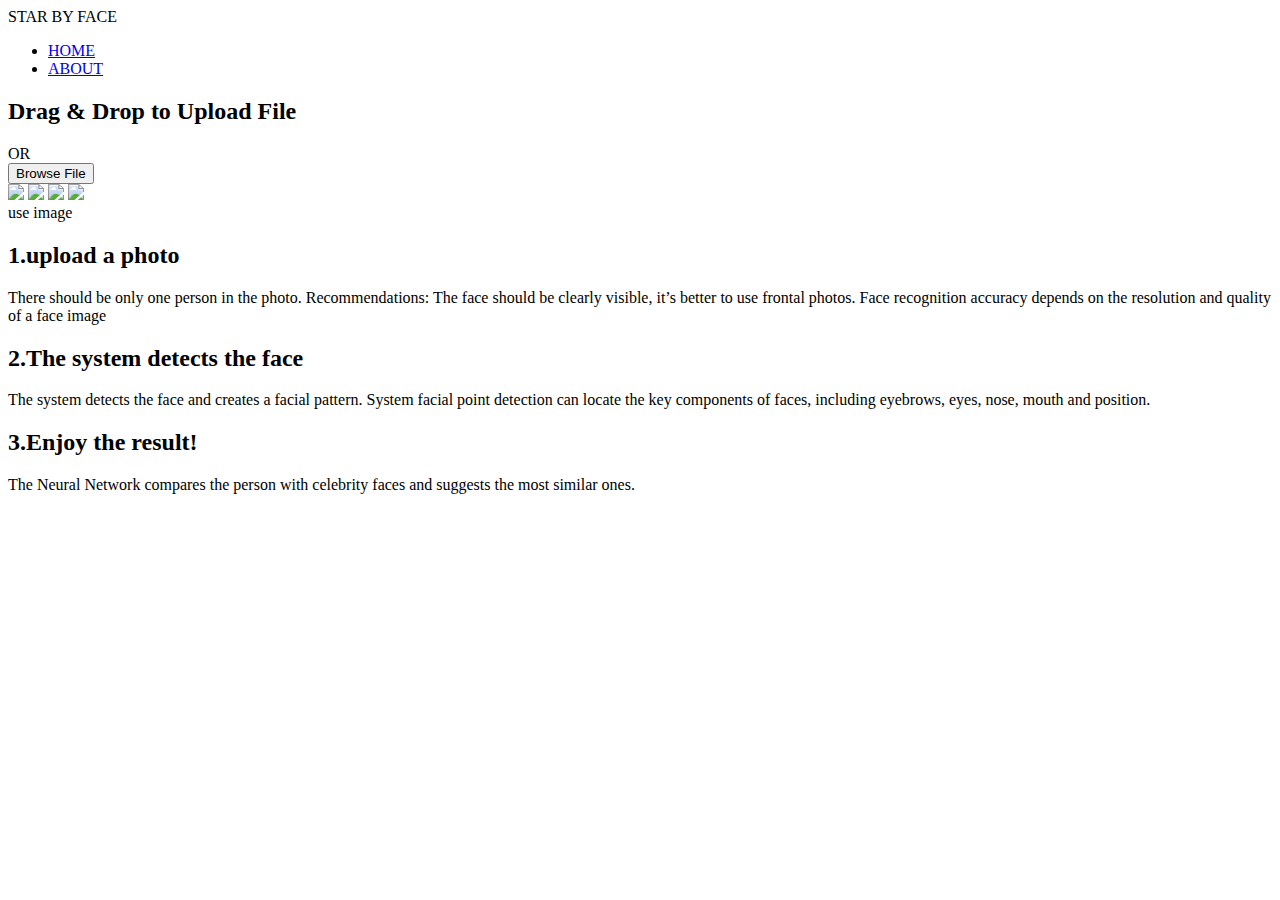
==== index.html @ a0ed8a4a "initial commit" ====
<!DOCTYPE html>
<html lang="en">
  <head>
    <meta charset="UTF-8" />
    <meta http-equiv="X-UA-Compatible" content="IE=edge" />
    <meta name="viewport" content="width=device-width, initial-scale=1.0" />
    <link
      rel="stylesheet"
      href="https://cdnjs.cloudflare.com/ajax/libs/font-awesome/6.0.0-beta3/css/all.min.css"
      integrity="sha512-Fo3rlrZj/k7ujTnHg4CGR2D7kSs0v4LLanw2qksYuRlEzO+tcaEPQogQ0KaoGN26/zrn20ImR1DfuLWnOo7aBA=="
      crossorigin="anonymous"
      referrerpolicy="no-referrer"
    />
    <link rel="stylesheet" href=".assets/css/main.css" />
    <link rel="stylesheet" href=".assets/css/dragdrop.css" />
    <link rel="stylesheet" href=".assets/css/instruction.css" />
    <link rel="stylesheet" href=".assets/css/responsive500.css" />
    <link rel="stylesheet" href=".assets/css/responsive900.css" />
    <title>Document</title>
  </head>
  <body>
    <div class="menu">
      <i class="fas fa-bars"></i>
    </div>
    <header>
      <!-- navbar -->
      <nav>
        <div class="nav_title">STAR BY FACE</div>
        <ul>
          <li><a href="#">HOME</a></li>
          <li><a href="#">ABOUT</a></li>
        </ul>
      </nav>
      <!-- drag and drop -->
      <div class="drag-area">
        <div class="icn"><i class="fas fa-cloud-upload-alt"></i></div>
        <div class="drag-text">
          <h2>Drag & Drop to Upload File</h2>
          <span>OR</span>
          <div class="browse-file-btn">
            <button>Browse File</button>
            <input type="file" hidden />
          </div>
        </div>
      </div>
    </header>
    <!-- image slider -->
    <section class="slider-container">
      <div class="slider-box">
        <div id="slider">
          <img src="images/modi.jpg" />
          <img src="images/yogi.jpg" />
          <img src="images/ram.jpg" />
          <img src="images/bal.jpg" />
        </div>
      </div>
      <div class="indicator">
        <span id="btn1"></span>
        <span id="btn2"></span>
        <span id="btn3"></span>
        <span id="btn4"></span>
      </div>
      <div class="use-photo-btn">use image</div>
    </section>
    <!-- instructions -->
    <section class="instructions">
      <div class="instruction1">
        <h2>1.upload a photo</h2>
        <div class="instruction-icon"><i class="fas fa-file-upload"></i></div>
        <p>
          <span>
            There should be only one person in the photo. Recommendations: The
            face should be clearly visible, it’s better to use frontal photos.
            Face recognition accuracy depends on the resolution and quality of a
            face image
          </span>
        </p>
      </div>
      <div class="instruction1">
        <h2>2.The system detects the face</h2>
        <div class="instruction-icon"><i class="fas fa-file-upload"></i></div>
        <p>
          The system detects the face and creates a facial pattern. System
          facial point detection can locate the key components of faces,
          including eyebrows, eyes, nose, mouth and position.
        </p>
      </div>
        <div class="instruction1" id="result">
          <h2>3.Enjoy the result!</h2>
          <div class="instruction-icon"><i class="fas fa-file-upload"></i></div>
          <p>
            The Neural Network compares the person with celebrity faces and
            suggests the most similar ones.
          </p>
        </div>
    </section>
  </body>
  <!-- <script src="./js/dragdrop.js"></script> -->
  <script src="./js/slider.js"></script>
</html>
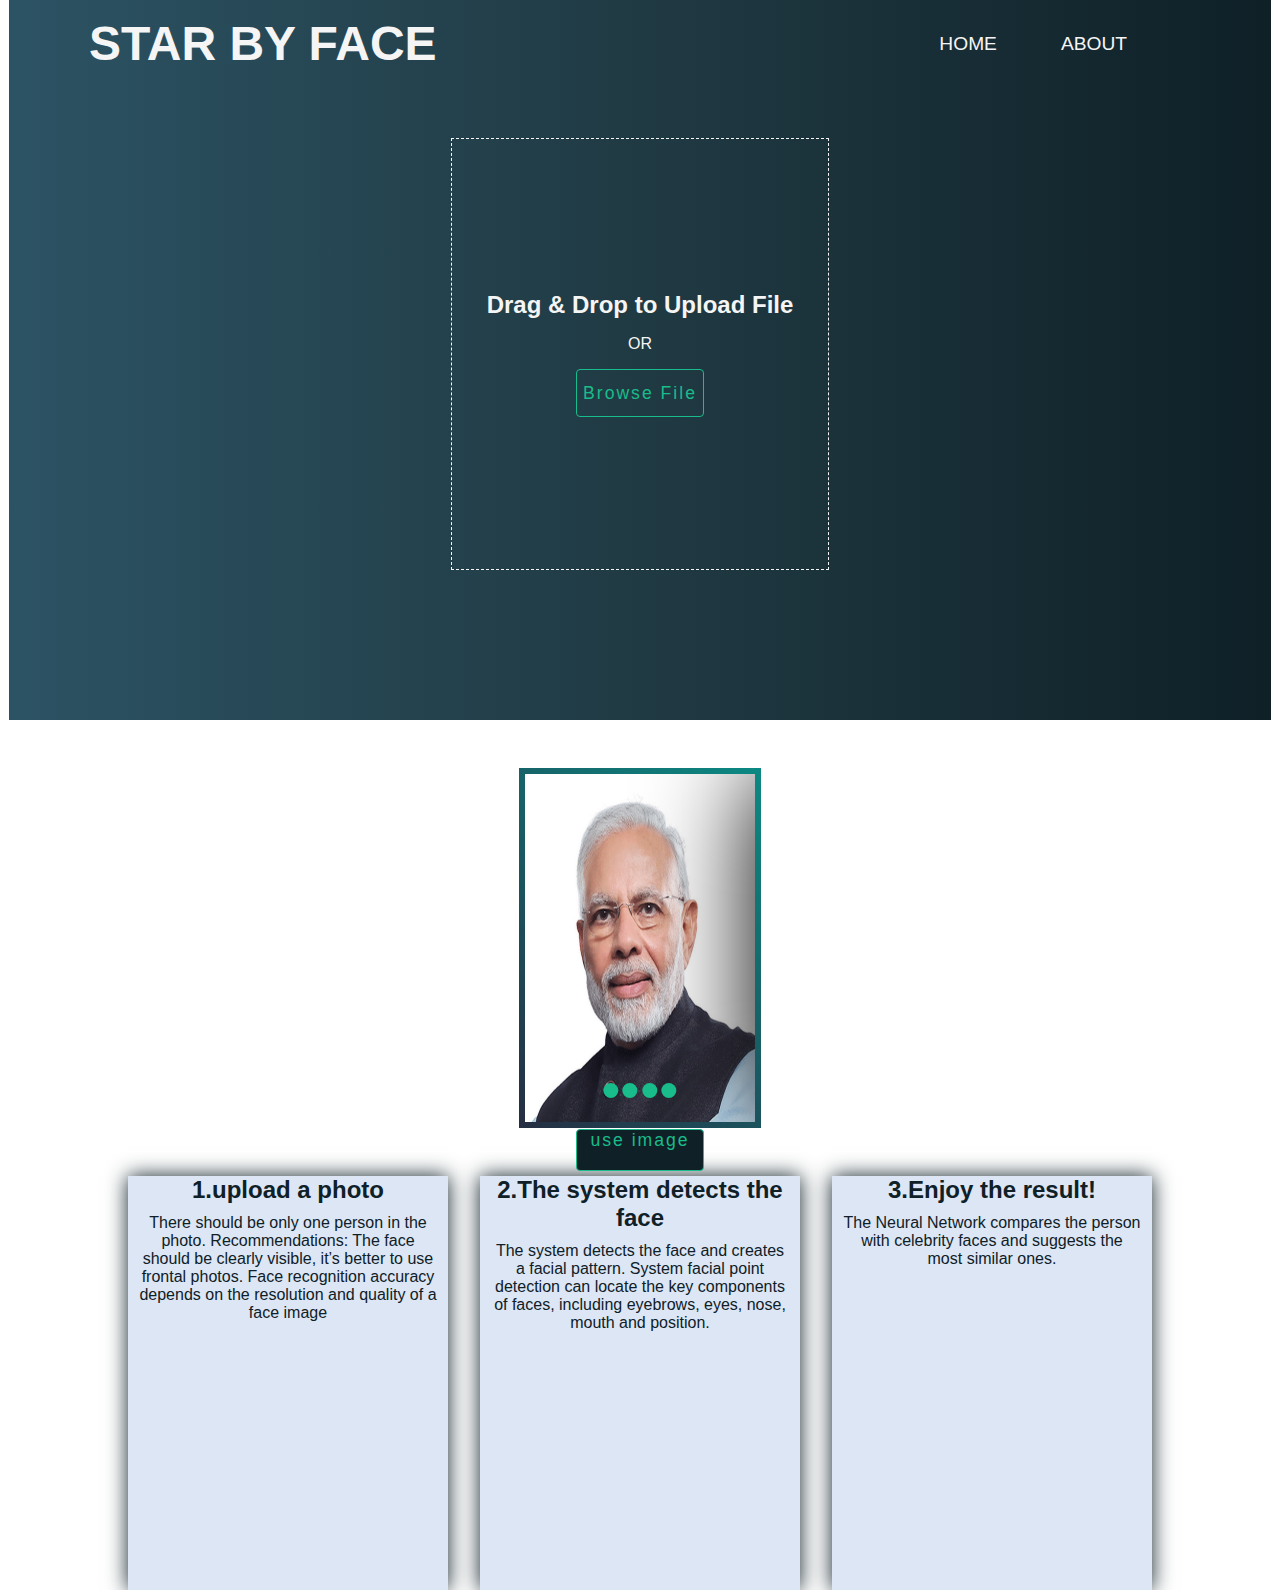
==== commit 17c5d80e: "fixed bugs" ====
--- a/index.html
+++ b/index.html
@@ -11,11 +11,11 @@
       crossorigin="anonymous"
       referrerpolicy="no-referrer"
     />
-    <link rel="stylesheet" href=".assets/css/main.css" />
-    <link rel="stylesheet" href=".assets/css/dragdrop.css" />
-    <link rel="stylesheet" href=".assets/css/instruction.css" />
-    <link rel="stylesheet" href=".assets/css/responsive500.css" />
-    <link rel="stylesheet" href=".assets/css/responsive900.css" />
+    <link rel="stylesheet" href="./assets/css/main.css" />
+    <link rel="stylesheet" href="./assets/css/dragdrop.css" />
+    <link rel="stylesheet" href="./assets/css/instruction.css" />
+    <link rel="stylesheet" href="./assets/css/responsive500.css" />
+    <link rel="stylesheet" href="./assets/css/responsive900.css" />
     <title>Document</title>
   </head>
   <body>
@@ -48,10 +48,10 @@
     <section class="slider-container">
       <div class="slider-box">
         <div id="slider">
-          <img src="images/modi.jpg" />
-          <img src="images/yogi.jpg" />
-          <img src="images/ram.jpg" />
-          <img src="images/bal.jpg" />
+          <img src="./assets/images/modi.jpg" />
+          <img src="./assets/images/yogi.jpg" />
+          <img src="./assets/images/ram.jpg" />
+          <img src="./assets/images/bal.jpg" />
         </div>
       </div>
       <div class="indicator">
@@ -96,5 +96,5 @@
     </section>
   </body>
   <!-- <script src="./js/dragdrop.js"></script> -->
-  <script src="./js/slider.js"></script>
+  <script src="./assets//js/slider.js"></script>
 </html>
--- a/assets/css/main.css
+++ b/assets/css/main.css
@@ -0,0 +1,148 @@
+/* @import url('https://fonts.googleapis.com/css2?family=Lato:wght@300&display=swap'); */
+
+/* @font-face {
+    font-family: BebasNeue-Regular;
+    src: url("C:\Users\vikash\Desktop\web\html\begginer.html\grid project\fonts\BebasNeue-Regular.otf") format("opentype");
+}
+@font-face {
+    font-family: RNSCamelia-ExtraBoldItalicr;
+    src: url("C:\Users\vikash\Desktop\web\html\begginer.html\grid project\fonts\RNSCamelia-ExtraBoldItalic.otf") format("opentype");
+} */
+*{
+    margin: 0;
+    padding: 0;
+    box-sizing: border-box;
+    font-family: 'Segoe UI', Tahoma, Geneva, Verdana, sans-serif;
+}
+body{
+    width: 98.6vw;
+    margin: auto;
+}
+.menu{
+    position: absolute;
+    top: 2%;
+    left: 90%;
+    font-size: 2rem;
+    color: white;
+    display: none;
+}
+/* header styling */
+header{
+    width: 100%;
+    height: 80vh;
+    background: #0F2027;  /* fallback for old browsers */
+    background: -webkit-linear-gradient(to right, #2C5364, #203A43, #0F2027);  /* Chrome 10-25, Safari 5.1-6 */
+    background: linear-gradient(to right, #2C5364, #203A43, #0F2027); /* W3C, IE 10+/ Edge, Firefox 16+, Chrome 26+, Opera 12+, Safari 7+ */
+}
+nav{
+    display: flex;
+    margin: 0 4rem;
+    justify-content: space-between;
+    /* border: 1px solid green; */
+    color: whitesmoke;
+    padding: 1rem;
+}
+nav .nav_title{
+    font-size: 3rem;
+    font-weight: bold;
+    color:whitesmoke;
+}
+nav ul {
+    /* border: 1px solid orange; */
+    display: flex;
+    list-style: none;
+    justify-content: center;
+    align-items: center;
+}
+nav ul li{
+    margin-right: 4rem;
+}
+nav ul li a{
+    text-decoration: none;
+    font-size: 1.2rem;
+    color: whitesmoke;
+}
+/* hover effect */
+nav .nav_title::after{
+   content: '';
+   width: 0%;
+   height: 3px;
+   margin: auto;
+   background-color: rgb(25,188,139);
+   display: block;
+   transition: .6s;
+}
+nav .nav_title:hover::after{
+    width: 100%;
+}
+nav ul li::after{
+    content: '';
+    width: 0%;
+    height: 3px;
+    margin: auto;
+    transition: .5s;
+    display: block;
+    background-color: rgb(25,188,139);
+}
+nav ul li:hover::after{
+    width: 100%;
+}
+/* slider */
+.slider-container{
+    position: relative;
+    width:242px;
+    height: 40vh;
+    margin: 3rem auto;
+    border: 6px solid transparent ;
+    border-image: linear-gradient(45deg,#030e26dc,#0c8882);
+    border-image-slice: 1;
+    transition: .5s;
+}
+.slider-container:hover{
+    border-image: linear-gradient(45deg,#a36412,#bd0d0d);
+    border-image-slice: 1;
+}
+.slider-box{
+    width: 100%;
+    height: 100%;
+    position: relative;
+    overflow: hidden;
+}
+#slider{
+    height: 100%;
+    width: 100%;
+    display: inline-flex;
+    transition: .7s;
+   
+}
+#slider img{
+    height: 100%;
+    width: 100%;
+    /* box-shadow: 0px 0px 2px 2px #0F2027; */
+    /* box-shadow: 0 0 20px 0 rgb(25,188,139); */
+    box-shadow: 0 0 106px 0;
+}
+.indicator{
+    position: absolute;
+    left: 50%;
+    bottom: 20px;
+    transform: translateX(-50%);
+}
+.indicator span{
+    display: inline-block;
+    width: 15px;
+    height: 15px;
+    border-radius: 50%;
+    cursor: pointer;
+    background-color: rgb(25,188,139);
+}
+.use-photo-btn{
+    height: 12% !important;
+    margin: 7px auto;
+    font-size: 1.1rem;
+    background-color: #0F2027 !important;
+    text-align: center;
+    border: 1px solid rgb(25,188,139) !important;
+    border-radius: 5px;
+} 
+
--- a/assets/css/dragdrop.css
+++ b/assets/css/dragdrop.css
@@ -0,0 +1,71 @@
+.drag-area {
+  border: 1px solid whitesmoke;
+  border-style: dashed;
+  height: 60%;
+  width: 30%;
+  margin:3rem auto;
+  color: whitesmoke;
+  display: flex;
+  justify-content: center;
+  align-items: center;
+  flex-direction: column;
+}
+.drag-area:hover{
+  border: 2px solid rgb(25,188,139);
+}
+.icn{
+  font-size: 6rem;
+  color: rgba(255, 255, 255, 0.603);
+}
+.drag-text{
+  display: flex;
+  flex-direction: column;
+  /* padding: 2rem; */
+}
+.drag-text h2{
+  padding: 1rem;
+}
+.drag-text span{
+  margin: auto;
+}
+.browse-file-btn{
+  margin: 1rem auto;
+  position: relative;
+}
+.browse-file-btn button, .use-photo-btn{
+  border: 1px solid rgb(25,188,139);
+  /* background-color: rgba(255, 255, 255, 0.733); */
+  font-size: 1.1rem;
+  border-radius: 4px;
+  width: 8rem; 
+  color: rgb(25,188,139);
+  letter-spacing: 2px;
+  transition: .3s;
+  background-color: transparent;
+  height:3rem;
+  cursor: pointer;
+  z-index: 1;
+  position: relative;
+}
+button::before, .use-photo-btn::before{
+  content: '';
+  position: absolute;
+  top: 0;
+  left: 0;
+  bottom: 0;
+  right: 0;
+  z-index: -1;
+  background-color: rgb(25,188,139);
+  transform: scaleX(0);
+  transform-origin: left;
+  transition: transform 300ms ease-in-out;
+}
+button:hover, .use-photo-btn:hover{
+  background-color: rgb(25,188,139);
+  color: whitesmoke;
+  box-shadow: 0 0 5px 0 rgb(25,188,139);
+}
+
+.browse-file-btn button:hover::before, .use-photo-btn:hover::before{
+  transform: scaleX(1);
+}--- a/assets/css/instruction.css
+++ b/assets/css/instruction.css
@@ -0,0 +1,22 @@
+.instructions{
+    /* border: 2px solid ; */
+    display: grid;
+    grid-template-columns: repeat(auto-fit,20rem);
+    height: 46vh;
+    width: 90%;
+    gap: 2rem;
+    margin:auto;
+    justify-content: center;
+}
+.instruction1{
+    background-color: #dce6f5;
+    text-align: center;
+    color: #0F2027;
+    box-shadow: 0 0 20px 0 #0F2027;
+}
+.instruction-icon{
+    font-size: 5rem;
+}
+.instruction1 p{
+    margin: 10px;
+}--- a/assets/css/responsive500.css
+++ b/assets/css/responsive500.css
@@ -0,0 +1,33 @@
+
+@media only screen and (max-width:1150px){
+    .instructions #result{
+        width: 42rem;
+    }
+    nav{
+        margin: 0 1rem;
+    }
+    nav .nav_title{
+        font-size: 2.2rem;
+    }
+    nav ul{
+        display: none;
+    }
+    .menu{
+        display: block;
+    }
+    .drag-area{
+        height: 69%;
+        margin: 1rem auto;
+        width: 20rem !important;
+    }
+    .drag-area .drag-text{
+        text-align: center;
+        padding: 1rem !important;
+    }
+    
+}
+@media only screen and (max-width:750px){
+    .instructions #result{
+        width: 20rem;
+    }
+}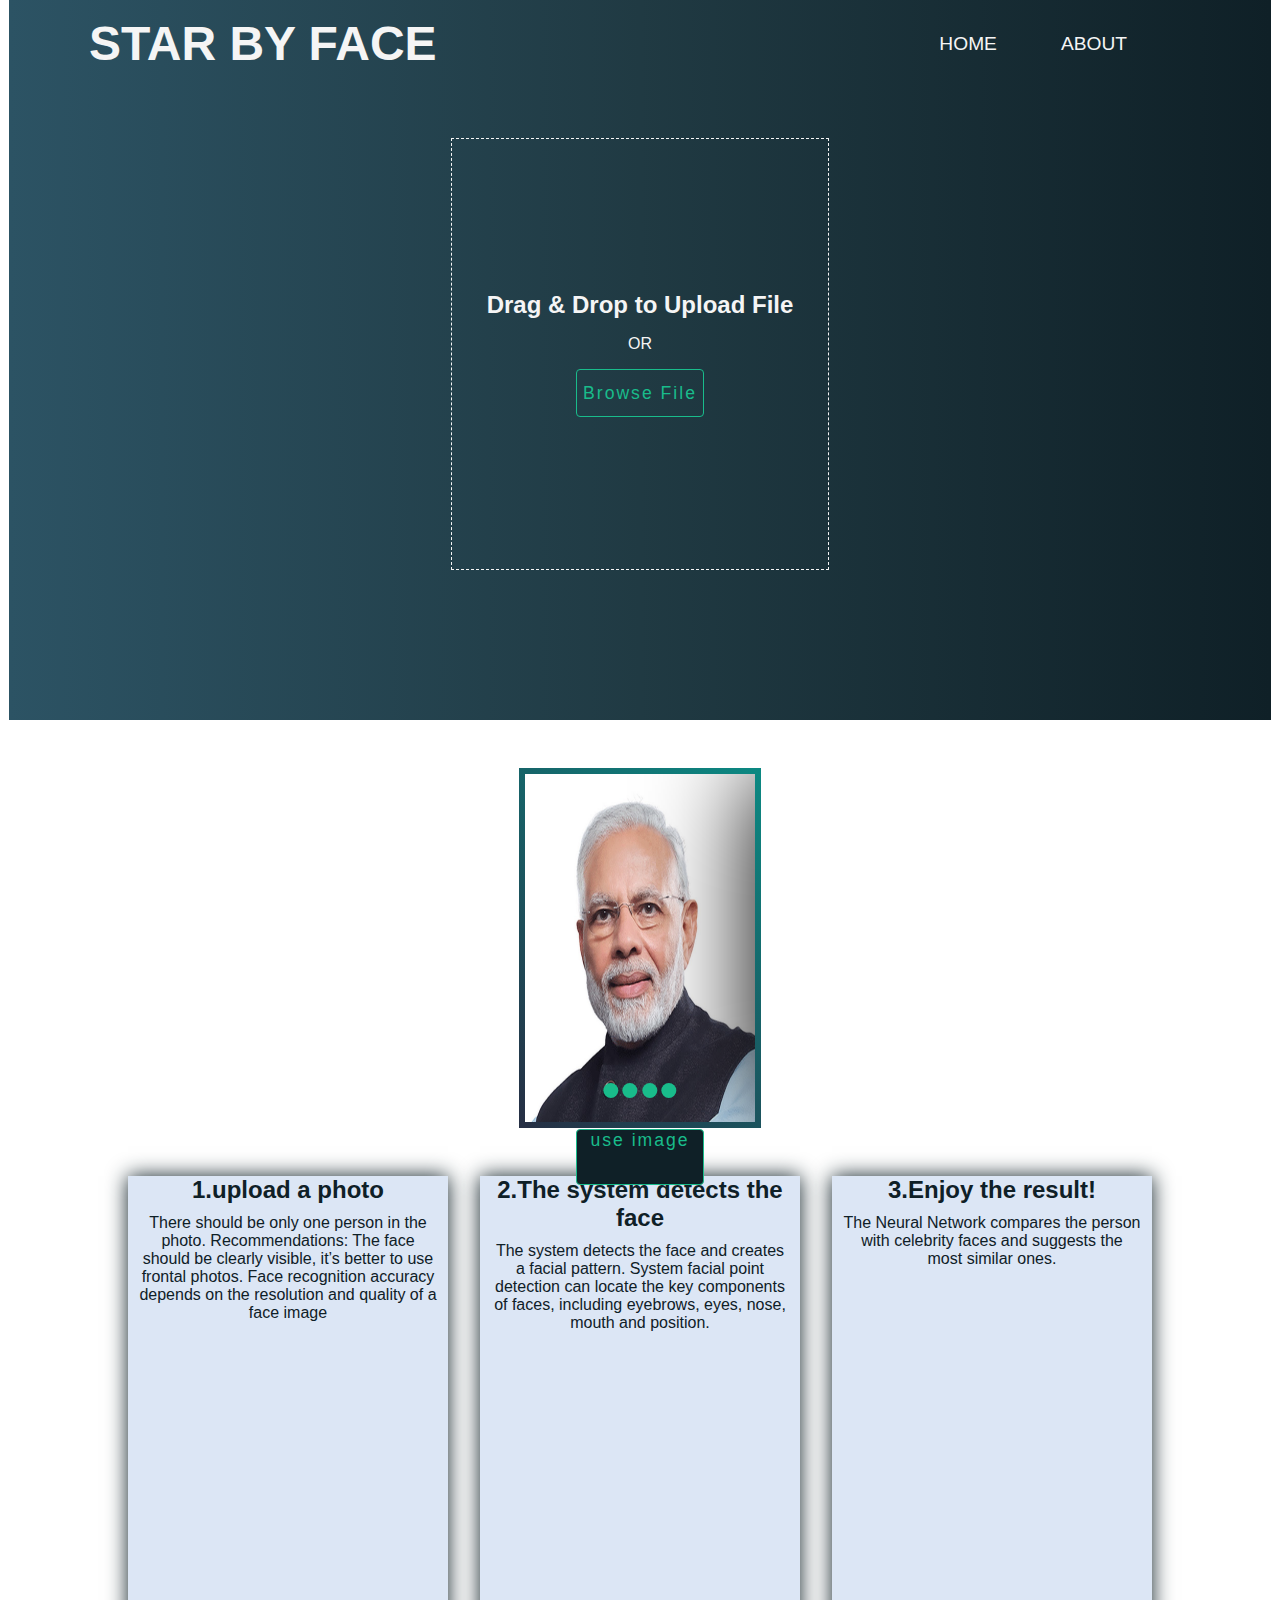
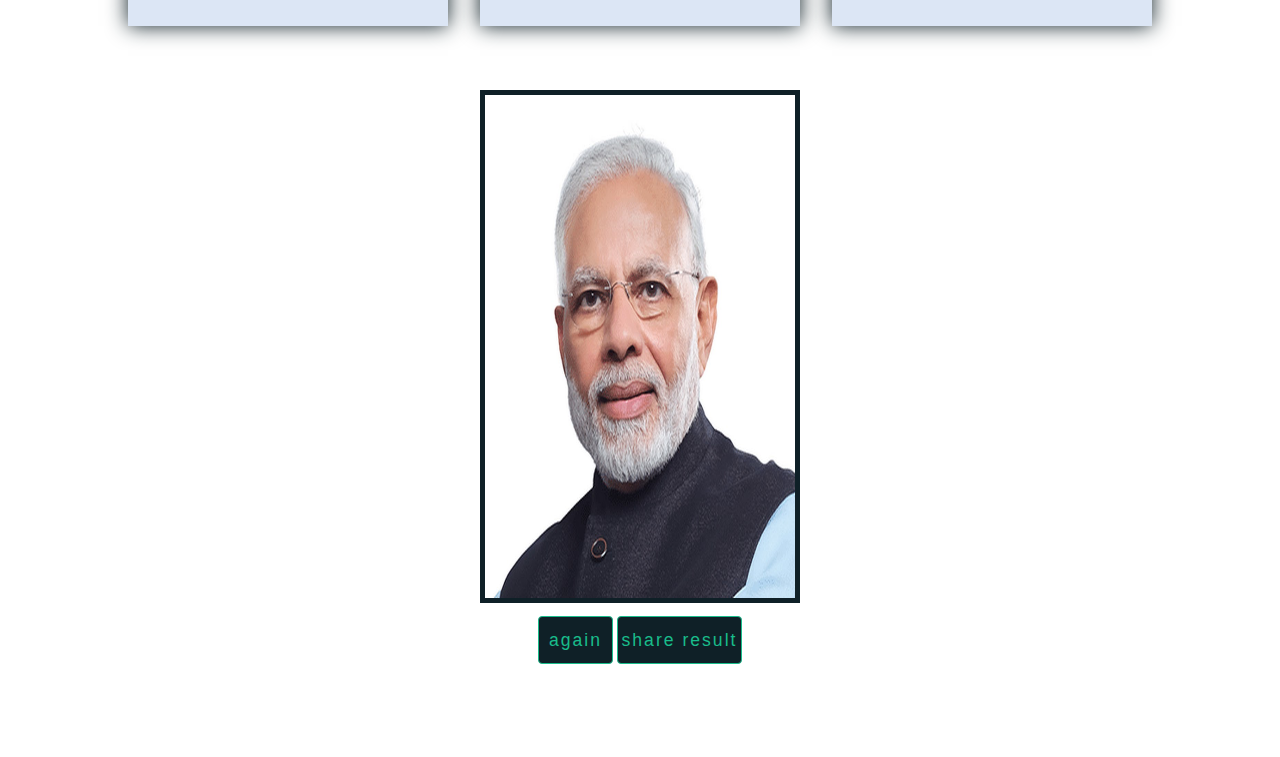
==== commit 7101ee57: "feature: addded grid" ====
--- a/index.html
+++ b/index.html
@@ -94,6 +94,14 @@
           </p>
         </div>
     </section>
+    <section class="selected-image-container">
+      <div class="selected-image">
+          <img src="./assets/images/modi.jpg" alt="">
+          <div class="btn">
+          <button class="again_btn" >again</button><button class="share_btn">share result</button>
+          </div>
+      </div>
+    </section>
   </body>
   <!-- <script src="./js/dragdrop.js"></script> -->
   <script src="./assets//js/slider.js"></script>
--- a/assets/css/main.css
+++ b/assets/css/main.css
@@ -137,7 +137,7 @@
     background-color: rgb(25,188,139);
 }
 .use-photo-btn{
-    height: 12% !important;
+    height: 16% !important;
     margin: 7px auto;
     font-size: 1.1rem;
     background-color: #0F2027 !important;
@@ -146,3 +146,34 @@
     border-radius: 5px;
 } 
 
+/* second page */
+.selected-image-container{
+    width: 80%;
+    height: 67vh;
+    margin: 4rem auto;
+    display: grid;
+    grid-template-columns:20rem;
+    justify-content: center;
+}
+.selected-image-container .selected-image{
+    height: 100%;
+}
+.selected-image-container .selected-image img{
+    width: 100%;
+    height: 85%;
+    border: 5px solid #0F2027;
+}
+.btn{
+    display: flex!important;
+    justify-content: space-around!important;
+    width: 13rem!important;
+    margin: .6rem auto!important;
+}
+.again_btn{
+    width: 36%!important; 
+    background-color: #0F2027!important;
+}
+.share_btn{
+    background-color: #0F2027!important;
+    width: 60%!important; 
+}--- a/assets/css/dragdrop.css
+++ b/assets/css/dragdrop.css
@@ -32,7 +32,7 @@
   margin: 1rem auto;
   position: relative;
 }
-.browse-file-btn button, .use-photo-btn{
+.browse-file-btn button, .use-photo-btn, .btn .again_btn, .btn .share_btn{
   border: 1px solid rgb(25,188,139);
   /* background-color: rgba(255, 255, 255, 0.733); */
   font-size: 1.1rem;
@@ -47,7 +47,7 @@
   z-index: 1;
   position: relative;
 }
-button::before, .use-photo-btn::before{
+button::before, .use-photo-btn::before, .btn .again_btn::before, .btn .share_btn::before{
   content: '';
   position: absolute;
   top: 0;
@@ -60,12 +60,12 @@
   transform-origin: left;
   transition: transform 300ms ease-in-out;
 }
-button:hover, .use-photo-btn:hover{
+button:hover, .use-photo-btn:hover, .btn .again_btn:hover, .btn .share_btn:hover{
   background-color: rgb(25,188,139);
   color: whitesmoke;
   box-shadow: 0 0 5px 0 rgb(25,188,139);
 }
 
-.browse-file-btn button:hover::before, .use-photo-btn:hover::before{
+.browse-file-btn button:hover::before, .use-photo-btn:hover::before, .btn .again_btn:hover::before, .btn .share_btn:hover::before{
   transform: scaleX(1);
 }--- a/assets/css/instruction.css
+++ b/assets/css/instruction.css
@@ -1,8 +1,7 @@
 .instructions{
-    /* border: 2px solid ; */
     display: grid;
     grid-template-columns: repeat(auto-fit,20rem);
-    height: 46vh;
+    height: 50vh;
     width: 90%;
     gap: 2rem;
     margin:auto;
@@ -11,6 +10,7 @@
 .instruction1{
     background-color: #dce6f5;
     text-align: center;
+    height: 100%;
     color: #0F2027;
     box-shadow: 0 0 20px 0 #0F2027;
 }
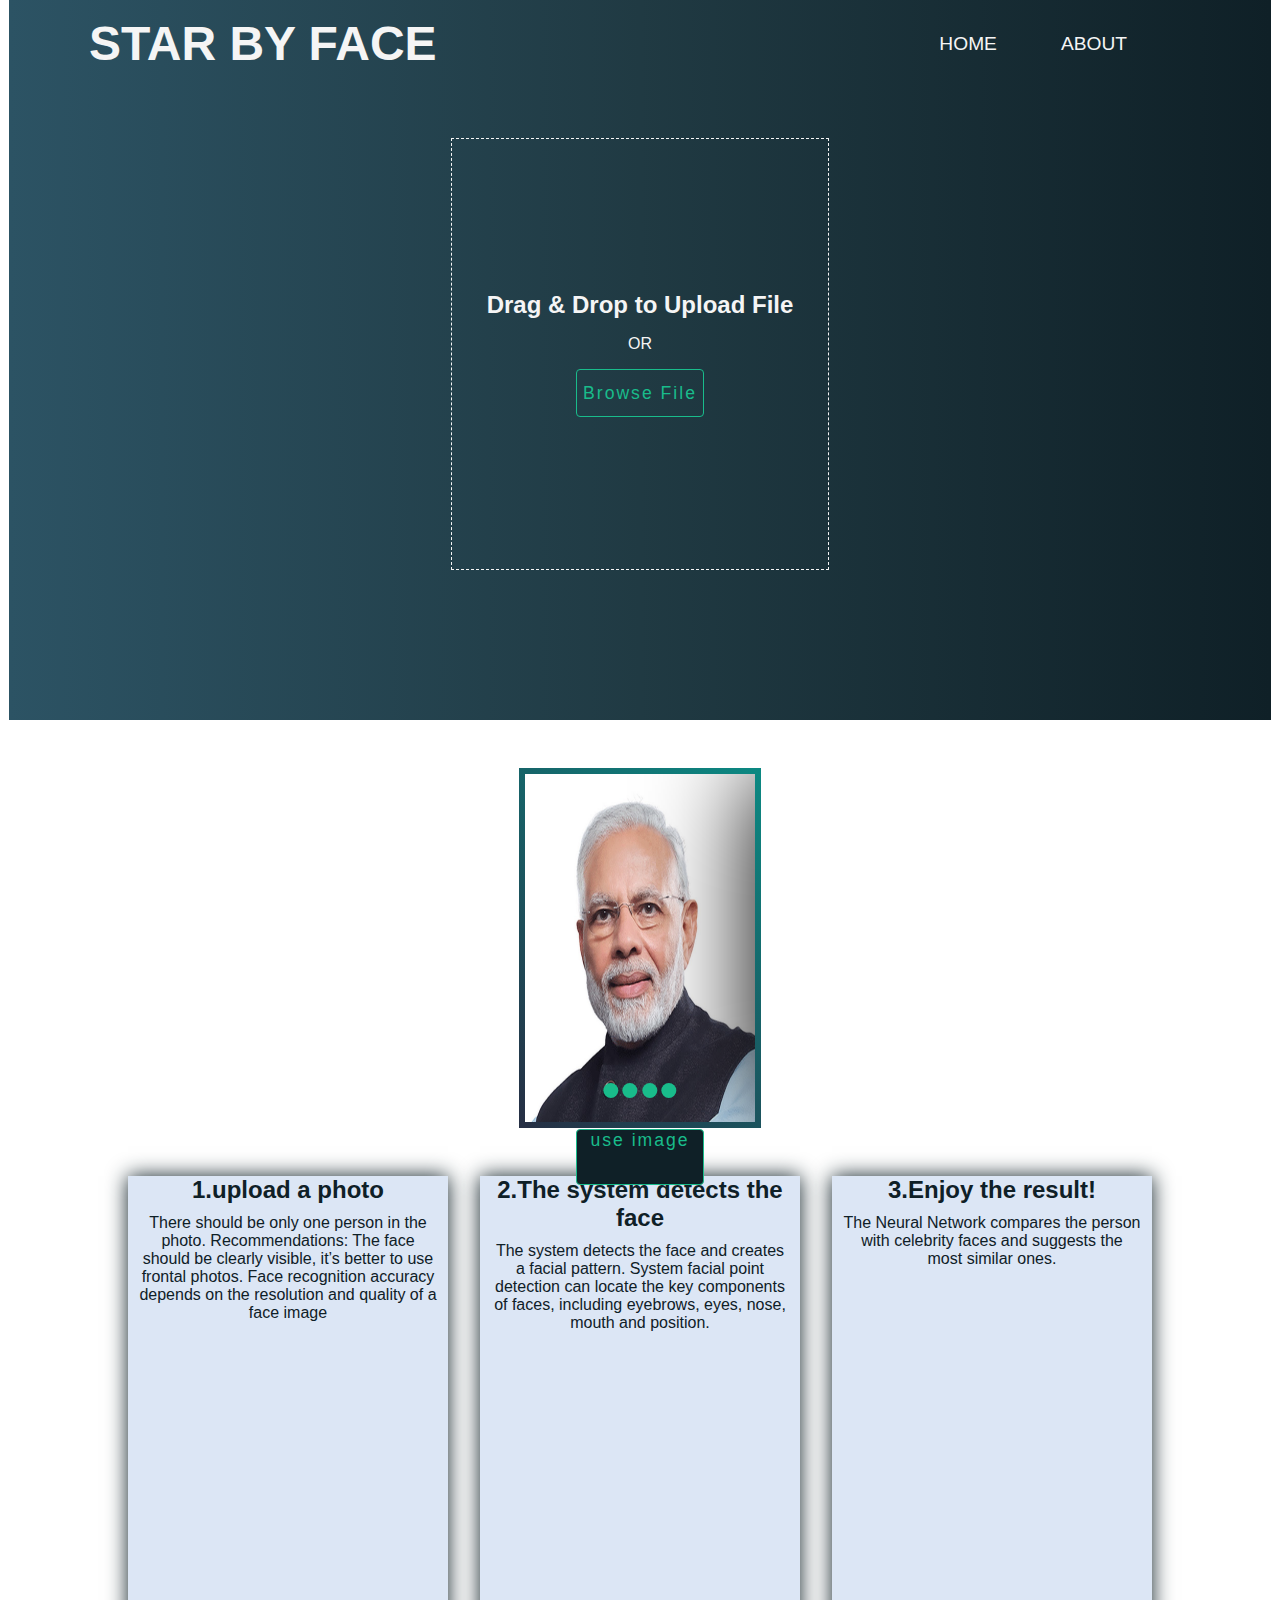
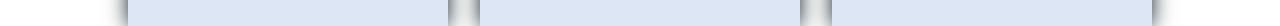
==== commit 792799d5: "index1.html" ====
--- a/index.html
+++ b/index.html
@@ -15,7 +15,6 @@
     <link rel="stylesheet" href="./assets/css/dragdrop.css" />
     <link rel="stylesheet" href="./assets/css/instruction.css" />
     <link rel="stylesheet" href="./assets/css/responsive500.css" />
-    <link rel="stylesheet" href="./assets/css/responsive900.css" />
     <title>Document</title>
   </head>
   <body>
@@ -94,14 +93,7 @@
           </p>
         </div>
     </section>
-    <section class="selected-image-container">
-      <div class="selected-image">
-          <img src="./assets/images/modi.jpg" alt="">
-          <div class="btn">
-          <button class="again_btn" >again</button><button class="share_btn">share result</button>
-          </div>
-      </div>
-    </section>
+    
   </body>
   <!-- <script src="./js/dragdrop.js"></script> -->
   <script src="./assets//js/slider.js"></script>
--- a/assets/css/main.css
+++ b/assets/css/main.css
@@ -146,34 +146,3 @@
     border-radius: 5px;
 } 
 
-/* second page */
-.selected-image-container{
-    width: 80%;
-    height: 67vh;
-    margin: 4rem auto;
-    display: grid;
-    grid-template-columns:20rem;
-    justify-content: center;
-}
-.selected-image-container .selected-image{
-    height: 100%;
-}
-.selected-image-container .selected-image img{
-    width: 100%;
-    height: 85%;
-    border: 5px solid #0F2027;
-}
-.btn{
-    display: flex!important;
-    justify-content: space-around!important;
-    width: 13rem!important;
-    margin: .6rem auto!important;
-}
-.again_btn{
-    width: 36%!important; 
-    background-color: #0F2027!important;
-}
-.share_btn{
-    background-color: #0F2027!important;
-    width: 60%!important; 
-}--- a/assets/css/instruction.css
+++ b/assets/css/instruction.css
@@ -19,4 +19,5 @@
 }
 .instruction1 p{
     margin: 10px;
-}+    font-weight: 400;
+}
--- a/assets/css/responsive500.css
+++ b/assets/css/responsive500.css
@@ -2,6 +2,9 @@
 @media only screen and (max-width:1150px){
     .instructions #result{
         width: 42rem;
+    }
+    header{
+        height:61vh;
     }
     nav{
         margin: 0 1rem;
@@ -16,18 +19,53 @@
         display: block;
     }
     .drag-area{
-        height: 69%;
+        height:15rem;
         margin: 1rem auto;
         width: 20rem !important;
     }
+    .drag-area .icn{
+        font-size: 4rem;
+    }
     .drag-area .drag-text{
         text-align: center;
-        padding: 1rem !important;
+    }
+    .drag-area .drag-text h2{
+        padding: 0;
+    }
+    .drag-area .drag-text span{
+        padding-top: 13px;
+    }
+    .slider-container{
+        width: 191px;
+        height: 33vh;
     }
     
 }
+@media only screen and (max-width:900px){
+    .grid-container .grid{
+        grid-template-columns: repeat(auto-fit,13rem);
+    }
+    .grid .grid-photo{
+        height: 13rem;
+    }
+}
 @media only screen and (max-width:750px){
+    .instructions .instruction1{
+        width: 16rem;
+        margin: auto;
+    }
     .instructions #result{
-        width: 20rem;
+        width: 16rem;
+        margin: auto;
+    }
+}
+@media only screen and (max-width:700px){
+    .grid-container .grid{
+        grid-template-columns: repeat(auto-fit,11rem);
+        gap: 20px;
+        background-color: brown;
+    }
+    .grid .grid-photo{
+        height: 11rem;
     }
 }